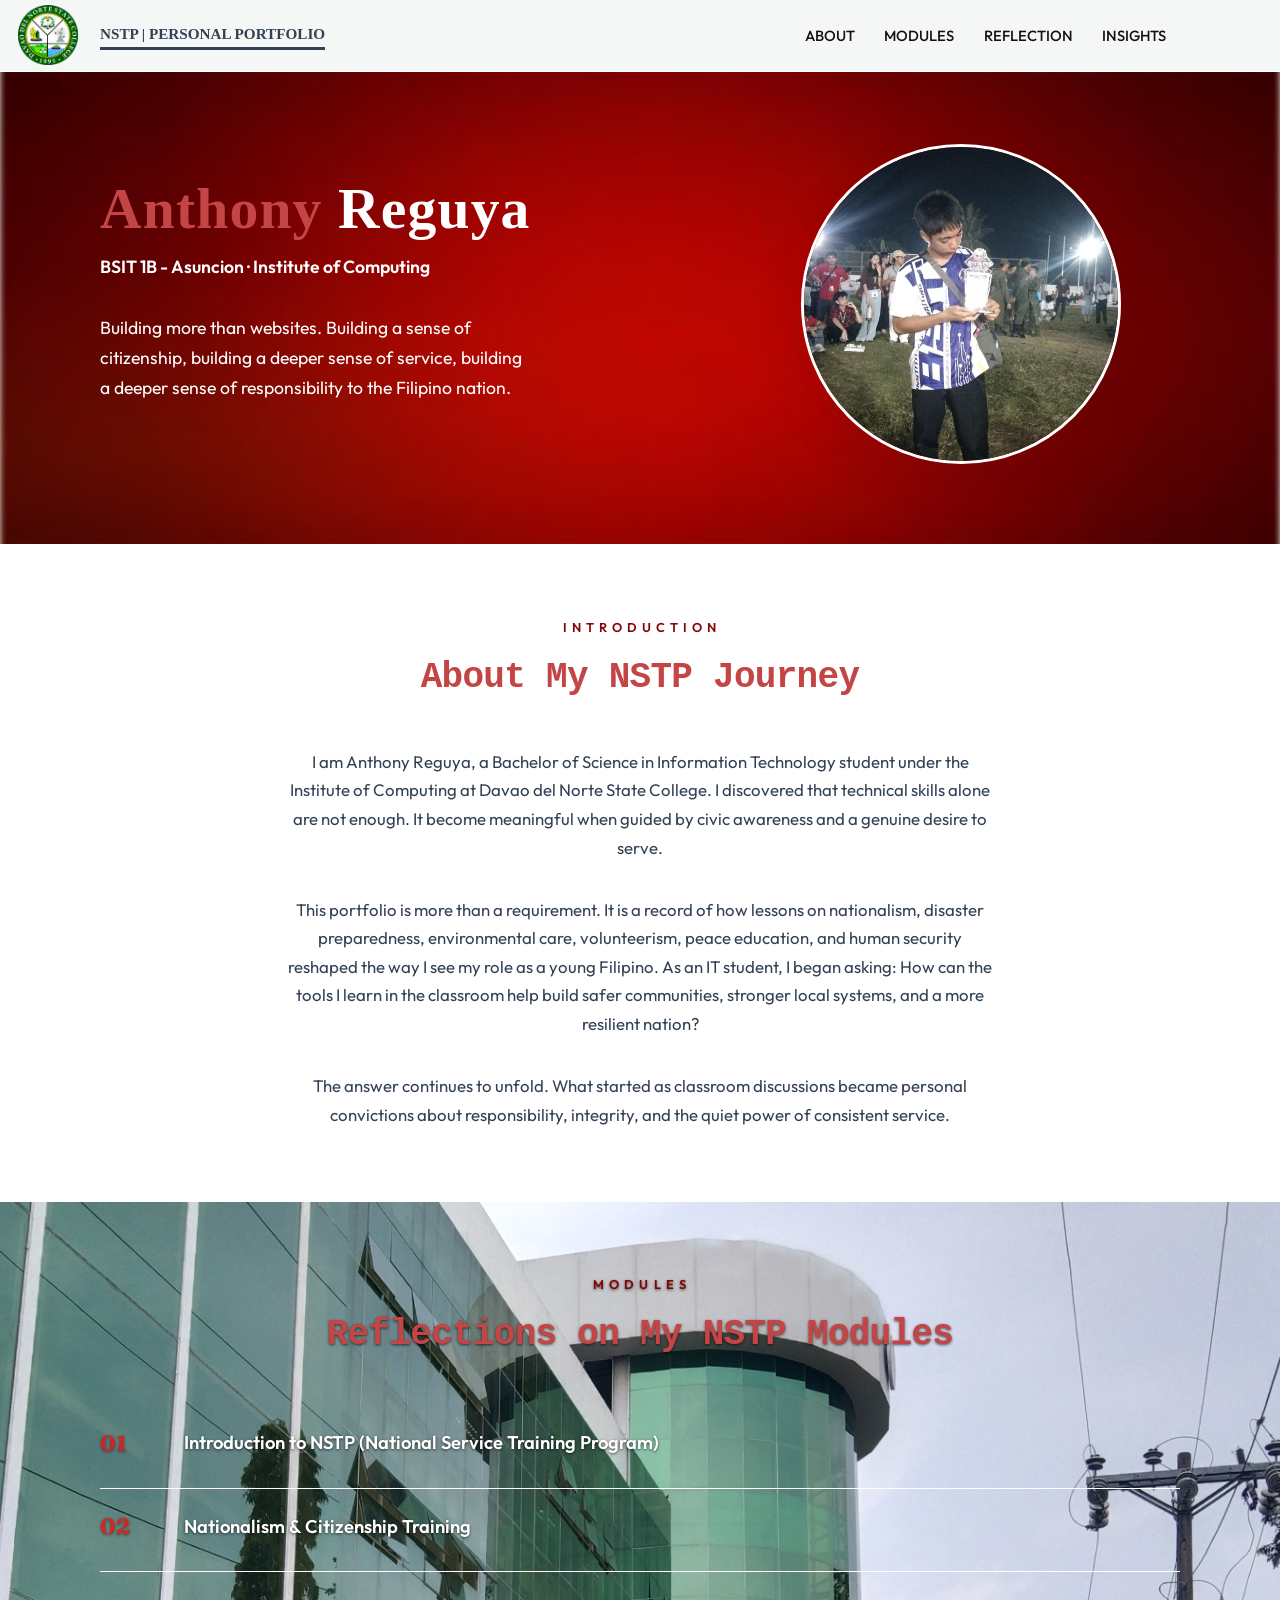
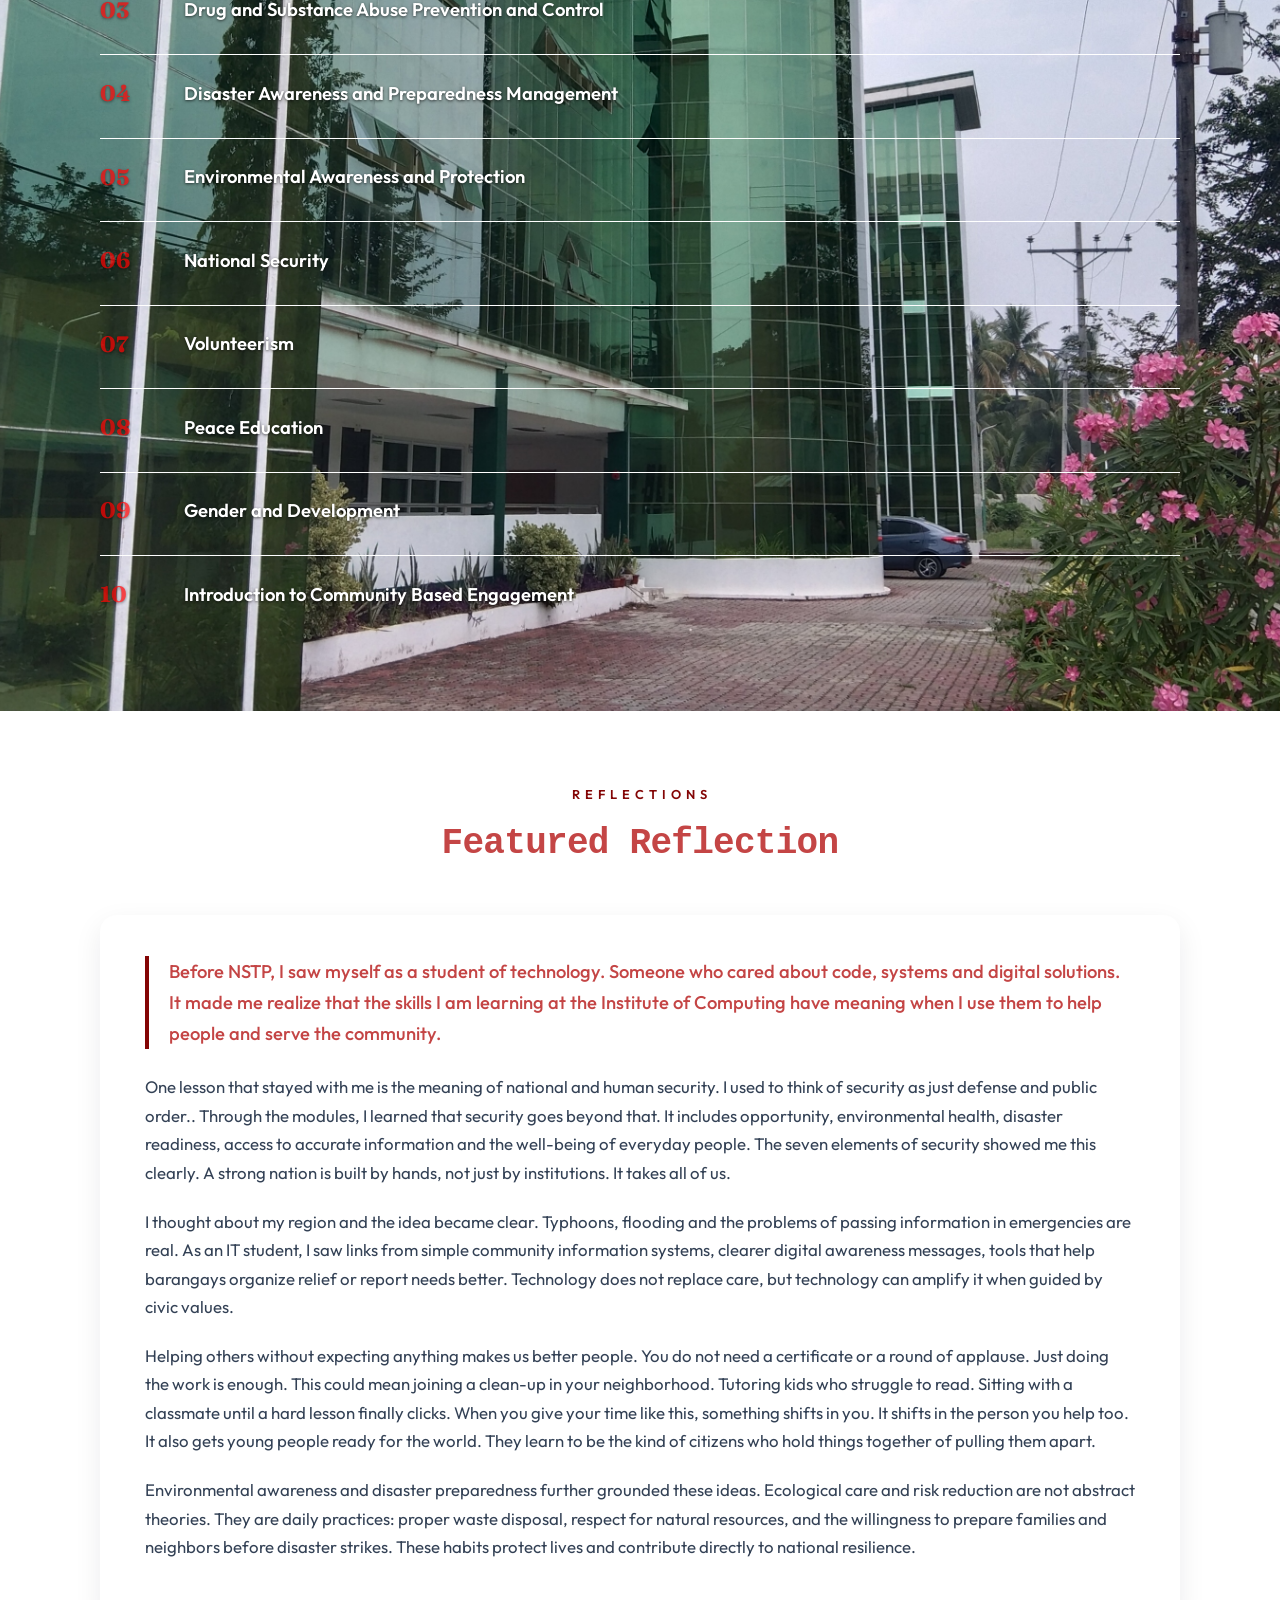
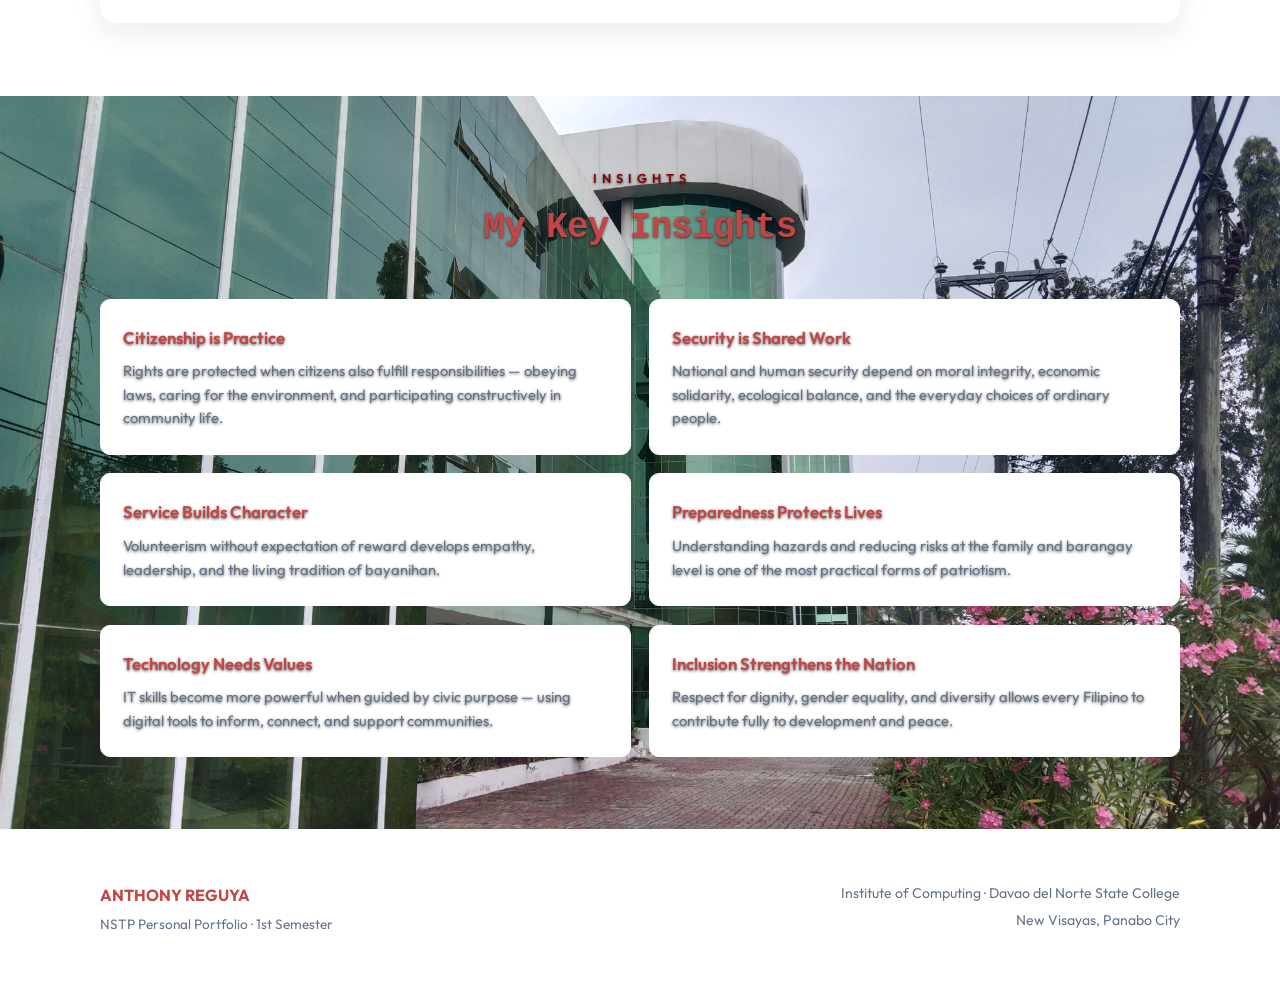
==== index.html @ 861ab582 "Add files via upload" ====
<!DOCTYPE html>
<html lang="en">
<head>
  <meta charset="UTF-8">
  <meta name="viewport" content="width=device-width, initial-scale=1.0">
  <meta name="description" content="NSTP Personal Portfolio of Anthony Reguya">
  <meta name="theme-color" content="#0f766e">
  <meta name="author" content="Anthony Reguya">

  <meta property="og:title" content="Anthony Reguya — NSTP Portfolio">
  <meta property="og:type" content="website">

  <title>My NSTP Personal Portfolio | NSTP 1</title>
  <link rel="stylesheet" href="css/styles.css">
  <link rel="preconnect" href="https://fonts.googleapis.com">
  <link rel="preconnect" href="https://fonts.gstatic.com" crossorigin>
  <link href="https://fonts.googleapis.com/css2?family=Outfit:wght@400;500;600;700&family=Fraunces:opsz,wght@9..144,500;9..144,600;9..144,700&display=swap" rel="stylesheet">
</head>
<body>
  <header class="site-header">
    <div class="header-inner">
      <a href="#home" class="logo">
        <span class="logo-text">NSTP | PERSONAL PORTFOLIO</span>
      </a>
      <nav class="nav" aria-label="Primary">
        <button class="nav-toggle" aria-expanded="false" aria-controls="nav-menu" aria-label="Toggle menu">
          <span></span><span></span><span></span>
        </button>
        <ul id="nav-menu" class="nav-list">
          <li><a href="#about">ABOUT</a></li>
          <li><a href="#modules">MODULES</a></li>
          <li><a href="#reflection">REFLECTION</a></li>
          <li><a href="#insights">INSIGHTS</a></li>
        </ul>
      </nav>
    </div>
  </header>

  <main id="main">
    <section id="home" class="hero">
      <div class="hero-bg" aria-hidden="true"></div>
      <div class="container hero-grid">
        <div class="hero-content">
          <h1>Anthony <span>Reguya</span></h1>
          <p class="hero-role">BSIT 1B - Asuncion · Institute of Computing</p>
          <br>
          <p class="hero-lead">
            Building more than websites. Building a sense of citizenship, building a deeper sense of service, building a deeper sense of responsibility to the Filipino nation.
          </p>
        </div>
        <div class="hero-photo">
          <div class="photo-frame">
            <img src="images/profile.jpg" alt="Profile pic" width="360" height="480">
          </div>
        </div>
      </div>
    </section>

    
    <section id="about" class="section about">
      <div class="container">
        <div class="section-header">
          <span class="section-label">I N T R O D U C T I O N</span>
          <h2>About My NSTP Journey</h2>
        </div>
        <div class="about-grid">
          <div class="about-text">
            <p>
              I am Anthony Reguya, a Bachelor of Science in Information Technology student under the Institute of Computing at Davao del Norte State College. I discovered that technical skills alone are not enough. It become meaningful when guided by civic awareness and a genuine desire to serve.
            </p>
            <p>
              This portfolio is more than a requirement. It is a record of how lessons on nationalism, disaster preparedness, environmental care, volunteerism, peace education, and human security reshaped the way I see my role as a young Filipino. As an IT student, I began asking: How can the tools I learn in the classroom help build safer communities, stronger local systems, and a more resilient nation?
            </p>
            <p>
              The answer continues to unfold. What started as classroom discussions became personal convictions about responsibility, integrity, and the quiet power of consistent service.
            </p>
          </div>
        </div>
      </div>
    </section>

    <section id="modules" class="section modules">
      <div class="container">
        <div class="section-header">
          <span class="section-label">M O D U L E S</span>
          <h2>Reflections on My NSTP Modules</h2>
        </div>

        <div class="module-timeline">
          <a class="mod-link" href="reflection-modules/module-1.html" aria-label="Module 1: Introduction to NSTP">
            <article class="mod-item">
              <div class="mod-num">01</div>
              <div class="mod-body">
                <h3>Introduction to NSTP (National Service Training Program)</h3>
              </div>
            </article>
          </a>

          <a class="mod-link" href="reflection-modules/module-2.html" aria-label="Module 2: Nationalism and Citizenship">
            <article class="mod-item">
              <div class="mod-num">02</div>
              <div class="mod-body">
                <h3>Nationalism & Citizenship Training</h3>
              </div>
            </article>
          </a>

          <a class="mod-link" href="reflection-modules/module-3.html" aria-label="Module 3: Drug Education">
            <article class="mod-item">
              <div class="mod-num">03</div>
              <div class="mod-body">
                <h3>Drug and Substance Abuse Prevention and Control</h3>
              </div>
            </article>
          </a>

          <a class="mod-link" href="reflection-modules/module-4.html" aria-label="Module 4: Disaster Risk Reduction">
            <article class="mod-item">
              <div class="mod-num">04</div>
              <div class="mod-body">
                <h3>Disaster Awareness and Preparedness Management</h3>
            </article>
          </a>

          <a class="mod-link" href="reflection-modules/module-5.html" aria-label="Module 5: Environmental Protection">
            <article class="mod-item">
              <div class="mod-num">05</div>
              <div class="mod-body">
                <h3>Environmental Awareness and Protection</h3>
              </div>
            </article>
          </a>

          <a class="mod-link" href="reflection-modules/module-6.html" aria-label="Module 6: National and Human Security">
            <article class="mod-item">
              <div class="mod-num">06</div>
              <div class="mod-body">
                <h3>National Security</h3>
            </article>
          </a>

          <a class="mod-link" href="reflection-modules/module-7.html" aria-label="Module 7: Volunteerism">
            <article class="mod-item">
              <div class="mod-num">07</div>
              <div class="mod-body">
                <h3>Volunteerism</h3>
              </div>
            </article>
          </a>

          <a class="mod-link" href="reflection-modules/module-8.html" aria-label="Module 8: Peace Education">
            <article class="mod-item">
              <div class="mod-num">08</div>
              <div class="mod-body">
                <h3>Peace Education</h3>
              </div>
            </article>
          </a>

          <a class="mod-link" href="reflection-modules/module-9.html" aria-label="Module 9: Gender and Development">
            <article class="mod-item">
              <div class="mod-num">09</div>
              <div class="mod-body">
                <h3>Gender and Development</h3>
              </div>
            </article>
          </a>

          <a class="mod-link" href="reflection-modules/module-10.html" aria-label="Module 10: Community Engagement">
            <article class="mod-item">
              <div class="mod-num">10</div>
              <div class="mod-body">
                <h3>Introduction to Community Based Engagement</h3>
              </div>
            </article>
          </a>
        </div>
      </div>
    </section>

    <section id="reflection" class="section reflection">
      <div class="container">
        <div class="section-header">
          <span class="section-label">R E F L E C T I O N S</span>
          <h2>Featured Reflection</h2>
        </div>

        <article class="reflection-card">
          <div class="reflection-inner">
            <p class="lead">
              Before NSTP, I saw myself as a student of technology. Someone who cared about code, systems and digital solutions. It made me realize that the skills I am learning at the Institute of Computing have meaning when I use them to help people and serve the community.
            </p>

            <p>
              One lesson that stayed with me is the meaning of national and human security. I used to think of security as just defense and public order.. Through the modules, I learned that security goes beyond that. It includes opportunity, environmental health, disaster readiness, access to accurate information and the well-being of everyday people. The seven elements of security showed me this clearly. A strong nation is built by hands, not just by institutions. It takes all of us.
            </p>

            <p>
              I thought about my region and the idea became clear. Typhoons, flooding and the problems of passing information in emergencies are real. As an IT student, I saw links from simple community information systems, clearer digital awareness messages, tools that help barangays organize relief or report needs better. Technology does not replace care, but technology can amplify it when guided by civic values.
            </p>

            <p>
              Helping others without expecting anything makes us better people. You do not need a certificate or a round of applause. Just doing the work is enough. This could mean joining a clean-up in your neighborhood. Tutoring kids who struggle to read. Sitting with a classmate until a hard lesson finally clicks. When you give your time like this, something shifts in you. It shifts in the person you help too. It also gets young people ready for the world. They learn to be the kind of citizens who hold things together of pulling them apart.
            </p>

            <p>
              Environmental awareness and disaster preparedness further grounded these ideas. Ecological care and risk reduction are not abstract theories. They are daily practices: proper waste disposal, respect for natural resources, and the willingness to prepare families and neighbors before disaster strikes. These habits protect lives and contribute directly to national resilience.
            </p>
          </div>
        </article>
      </div>
    </section>

    <section id="insights" class="section insights">
      <div class="container">
        <div class="section-header">
          <span class="section-label">I N S I G H T S</span>
          <h2>My Key Insights</h2>
        </div>
        <div class="insights-grid">
          <div class="insight-card">
            <h3>Citizenship is Practice</h3>
            <p>Rights are protected when citizens also fulfill responsibilities — obeying laws, caring for the environment, and participating constructively in community life.</p>
          </div>
          <div class="insight-card">
            <h3>Security is Shared Work</h3>
            <p>National and human security depend on moral integrity, economic solidarity, ecological balance, and the everyday choices of ordinary people.</p>
          </div>
          <div class="insight-card">
            <h3>Service Builds Character</h3>
            <p>Volunteerism without expectation of reward develops empathy, leadership, and the living tradition of bayanihan.</p>
          </div>
          <div class="insight-card">
            <h3>Preparedness Protects Lives</h3>
            <p>Understanding hazards and reducing risks at the family and barangay level is one of the most practical forms of patriotism.</p>
          </div>
          <div class="insight-card">
            <h3>Technology Needs Values</h3>
            <p>IT skills become more powerful when guided by civic purpose — using digital tools to inform, connect, and support communities.</p>
          </div>
          <div class="insight-card">
            <h3>Inclusion Strengthens the Nation</h3>
            <p>Respect for dignity, gender equality, and diversity allows every Filipino to contribute fully to development and peace.</p>
          </div>
        </div>
      </div>
    </section>

  </main>

  <footer class="site-footer">
    <div class="container footer-inner">
      <div class="footer-brand">
        <div>
          <strong>ANTHONY REGUYA</strong>
          <span>NSTP Personal Portfolio · 1st Semester</span>
        </div>
      </div>
      <div class="footer-meta">
        <p>Institute of Computing · Davao del Norte State College</p>
        <p>New Visayas, Panabo City</p>
      </div>
    </div>
  </footer>

  <script>
    (function () {
      const root = document.documentElement;
      const stored = localStorage.getItem("anthony-nstp-theme");
      const prefersDark = window.matchMedia("(prefers-color-scheme: dark)").matches;

      function setTheme(theme) {
        if (theme === "dark") {
          root.setAttribute("data-theme", "dark");
        } else {
          root.removeAttribute("data-theme");
        }
        localStorage.setItem("anthony-nstp-theme", theme);
      }

      if (stored === "dark" || (!stored && prefersDark)) {
        setTheme("dark");
      } else {
        setTheme("light");
      }

      const toggle = document.querySelector(".nav-toggle");
      const menu = document.getElementById("nav-menu");

      if (toggle && menu) {
        toggle.addEventListener("click", function () {
          const open = toggle.getAttribute("aria-expanded") === "true";
          toggle.setAttribute("aria-expanded", String(!open));
          menu.classList.toggle("is-open", !open);
        });

        menu.querySelectorAll("a").forEach(function (link) {
          link.addEventListener("click", function () {
            toggle.setAttribute("aria-expanded", "false");
            menu.classList.remove("is-open");
          });
        });

        document.addEventListener("keydown", function (e) {
          if (e.key === "Escape" && menu.classList.contains("is-open")) {
            toggle.setAttribute("aria-expanded", "false");
            menu.classList.remove("is-open");
            toggle.focus();
          }
        });
      }

      const fadeEls = document.querySelectorAll(".section, .mod-item, .insight-card, .reflection-card");
      if ("IntersectionObserver" in window) {
        const observer = new IntersectionObserver(
          function (entries) {
            entries.forEach(function (entry) {
              if (entry.isIntersecting) {
                entry.target.classList.add("is-visible");
                observer.unobserve(entry.target);
              }
            });
          },
          { threshold: 0.1, rootMargin: "0px 0px -30px 0px" }
        );
        fadeEls.forEach(function (el) {
          el.classList.add("will-fade");
          observer.observe(el);
        });
      } else {
        fadeEls.forEach(function (el) {
          el.classList.add("is-visible");
        });
      }
    })();
  </script>

  <script>
  const match = window.location.pathname.match(/module-(\d+)\.html$/i);
  const reflectionCard = document.querySelector(".reflection-card");

  if (match && reflectionCard) {
    const currentModule = Number(match[1]);
    const nav = document.createElement("nav");
    nav.className = "floating-page-nav";
    nav.setAttribute("aria-label", "Module navigation");

    if (currentModule > 1) {
      const previous = document.createElement("a");
      previous.href = `module-${currentModule - 1}.html`;
      previous.textContent = "← Previous";
      nav.append(previous);
    }

    const home = document.createElement("a");
    home.href = "../index.html";
    home.textContent = "Home";
    nav.append(home);

    if (currentModule < 10) {
      const next = document.createElement("a");
      next.href = `module-${currentModule + 1}.html`;
      next.textContent = "Next →";
      nav.append(next);
    }

    reflectionCard.append(nav);
  }
</script>
</body>
</html>
---- css/styles.css ----
:root {
  --bg: #f4f7f6;
  --bg-alt: #ffffff;
  --bg-card: #ffffff;
  --text: #c44545;
  --text-muted: #64748b;
  --text-soft: #334155;
  --primary: #830505;
  --primary-hover: #8d2b2b;
  --accent: #f59e0b;
  --border: #ffffff;
  --shadow: 0 1px 3px rgba(15, 23, 42, 0.05), 0 6px 16px rgba(15, 23, 42, 0.04);
  --shadow-md: 0 10px 28px rgba(15, 23, 42, 0.08);
  --shadow-lg: 0 16px 48px rgba(15, 23, 42, 0.1);
  --radius: 16px;
  --radius-sm: 10px;
  --header-h: 72px;
  --max-w: 1080px;
  --font-sans: "Outfit", system-ui, -apple-system, sans-serif;
  --font-display: "Fraunces", Georgia, "Times New Roman", serif;
  --transition: 0.25s ease;
}

*,
*::before,
*::after {
  box-sizing: border-box;
  margin: 0;
  padding: 0;
}

html {
  scroll-behavior: smooth;
  scroll-padding-top: calc(var(--header-h) + 16px);
}

body {
  font-family: var(--font-sans);
  font-size: 1.05rem;
  line-height: 1.7;
  color: var(--text);
  background: var(--bg);
  -webkit-font-smoothing: antialiased;
  transition: background-color var(--transition), color var(--transition);
  animation: page-intro 0.8s ease-out both;
}

@keyframes page-intro {
  from {
    opacity: 0;
  }
  to {
    opacity: 1;
  }
}

img {
  max-width: 100%;
  display: block;
}

a {
  color: inherit;
  text-decoration: none;
}

ul {
  list-style: none;
}

.container {
  width: min(100% - 2.5rem, var(--max-w));
  margin-inline: auto;
}

/* Header */
.site-header {
  position: sticky;
  top: 0;
  z-index: 100;
  height: var(--header-h);
  background: color-mix(in srgb, var(--bg) 88%, transparent);
  backdrop-filter: blur(12px);
  border-bottom: 1px solid var(--border);
  background-image:url(../images/logo-dnsc2.png);
  background-repeat: no-repeat;
  background-size: 60px;
  background-position-x: 17.5px;
  background-position-y: 4.8px;
}

.header-inner {
  height: 100%;
  width: min(100% - 2.5rem, var(--max-w));
  margin-inline: auto;
  display: flex;
  align-items: center;
  gap: 1.5rem;
  
}

.logo {
  display: flex;
  align-items: center;
  gap: 0.65rem;
  font-weight: 600;
  margin-right: auto;
}

.logo-text {
  font-size: 0.95rem;
  color: var(--text-soft);
  font-family:'Lucida Sans';
  border-bottom-style: solid;
  text-align: end;
}

.nav-list {
  display: flex;
  gap: 0.15rem;
}

.nav-list a {
  display: block;
  padding: 0.45rem 0.85rem;
  font-size: 0.92rem;
  font-weight: 500;
  color: rgb(19, 17, 11);
  border-radius: 8px;
  transition: color 0.2s, background 0.2s;
}

.nav-list a:hover {
  color: rgb(197, 23, 23);
  background: color-mix(in srgb, var(--primary) 8%, transparent);
}



/* Mobile nav */



.nav-toggle {
  display: none;
  flex-direction: column;
  justify-content: center;
  gap: 5px;
  width: 40px;
  height: 40px;
  border: 1px solid var(--border);
  background: var(--bg-card);
  border-radius: 5px;
  cursor: pointer;
  padding: 0 10px;
}


.nav-toggle span {
  display: block;
  height: 2px;
  background: var(--text);
  border-radius: 1px;
  transition: transform 0.25s, opacity 0.25s;
}

.nav-toggle[aria-expanded="true"] span:nth-child(1) {
  transform: translateY(7px) rotate(45deg);
}
.nav-toggle[aria-expanded="true"] span:nth-child(2) {
  opacity: 0;
}
.nav-toggle[aria-expanded="true"] span:nth-child(3) {
  transform: translateY(-7px) rotate(-45deg);
}

/* Hero */
.hero {
  position: relative;
  isolation: isolate;
  padding: 4.5rem 0 5rem;
  overflow: hidden;
}

.hero::before {
  content: "";
  position: absolute;
  inset: -6px;
  z-index: -1;
  background-image: url('../images/bg2.jpg');
  background-size: contain;
  background-attachment: fixed;
  filter: blur(3px);
  pointer-events: none;
}

.hero-bg {
  position: absolute;
  inset: 0;
  background:
    radial-gradient(ellipse 80% 60% at 70% 20%, color-mix(in srgb, var(--primary) 12%, transparent), transparent),
    radial-gradient(ellipse 50% 40% at 10% 80%, color-mix(in srgb, var(--accent) 8%, transparent), transparent);
  pointer-events: none;
}

.module-1-hero .hero-bg {
  background-image: url("../images/module 1 bg.jpeg");
  background-position: center;
  background-size: cover;
  background-repeat: no-repeat;
}

.hero-grid {
  position: relative;
  display: grid;
  grid-template-columns: 1.15fr 0.85fr;
  gap: 3rem;
  align-items: center;
}

.hero h1 {
  font-family: Cambria, Cochin, Georgia, Times, 'Times New Roman', serif;
  font-size: clamp(2.6rem, 5vw, 3.6rem);
  font-weight: 700;
  line-height: 1.15;
  letter-spacing: 0.02em;
  margin-bottom: 0.6rem;
}

.hero h1 span {
  color: white;
}

.hero-role {
  font-size: 1.1rem;
  font-weight: 600;
  color: white;
  margin-bottom: 0.2rem;
}

.hero-school {
  font-size: 0.95rem;
  color: var(--text-muted);
  margin-bottom: 1.4rem;
}

.hero-lead {
  font-size: 1.1rem;
  color:white;
  max-width: 36ch;
  margin-bottom: 1.8rem;
}

.hero-cta {
  display: flex;
  flex-wrap: wrap;
  gap: 0.75rem;
}

.btn {
  display: inline-flex;
  align-items: center;
  justify-content: center;
  padding: 0.75rem 1.4rem;
  font-size: 0.95rem;
  font-weight: 600;
  border-radius: 12px;
  transition: background 0.2s, color 0.2s, border-color 0.2s, transform 0.15s;
}

.btn:active {
  transform: scale(0.98);
}

.btn-primary {
  background: var(--primary);
  color: #ff2c2c;
  border: 2px solid var(--primary);
}

[data-theme="dark"] .btn-primary {
  color: #ffffff;
}

.btn-primary:hover {
  background:#0a0909;
  border-color: var(--primary-hover);
}

.btn-outline {
  background: white;
  color: rgb(0, 0, 0);
  border: 2px solid var(--border);
}

.btn-outline:hover {
  border-color: rgb(214, 57, 57);
  color: rgb(51, 49, 49);
}

/* Photo */
.hero-photo {
  display: flex;
  justify-content: center;
}

.photo-frame {
  position: relative;
  width: min(100%, 320px);
  aspect-ratio: 1;
  border-radius: 50%;
  overflow: hidden;
  box-shadow: var(--shadow-lg);
  border: 3px solid var(--bg-card);
}

.photo-frame img {
  width: 100%;
  height: 100%;
  object-fit: cover;
  object-position: center;
}

/* Sections */
.section {
  padding: 4.5rem 0;
  background-image: url('../images/bg2-dark.jpg');
  background-attachment: local;
  background-size:cover;
  background-repeat:no-repeat;
  background-position: center;
}

.section-header {
  margin-bottom: 2.5rem;
}

.section-label {
  text-align: center;
  display: block;
  font-size: 0.8rem;
  font-weight: 600;
  letter-spacing: 0.08em;
  text-transform: uppercase;
  color: var(--primary);
  margin-bottom: 0.5rem;
}

.section-header h2 {
  text-align: center;
  font-family: Courier New;
  font-size: clamp(1.75rem, 3.5vw, 2.25rem);
  font-weight: 700;
  letter-spacing: -0.02em;
  margin-bottom: 0.5rem;
}

.section-desc {
  color: var(--text-muted);
  max-width: 48ch;
  font-size: 1.05rem;
}

/* About */
.about {
  background: var(--bg-alt);
  border-block: 1px solid var(--border);
}

.about-grid {
  display: grid;
  grid-template-columns: 1fr;
  gap: 2.5rem;
  align-items: start;
}

.about-text {
  max-width: 65ch;
  margin-inline: auto;
}

.about-text p {
  text-align: center;
  margin-bottom: 2.1rem;
  color: var(--text-soft);
}

.about-text p:last-child {
  margin-bottom: 0;
  text-align: center;
}

/* Modules - Timeline style */
#modules,
#insights {
  text-shadow: 0 1px 3px rgba(0, 0, 0, 0.65);
}

.module-timeline {
  display: flex;
  flex-direction: column;
  gap: 0;
  position: relative;
  padding-left: 0;
}

.mod-link {
  display: block;
  border-radius: var(--radius-sm);
}

.mod-link:focus-visible {
  outline: 3px solid var(--primary);
  outline-offset: 3px;
}

.mod-item {
  position: relative;
  isolation: isolate;
  display: grid;
  grid-template-columns: 64px 1fr;
  gap: 1.25rem;
  padding: 1.4rem 0;
  border-bottom: 1px solid var(--border);
}

.mod-item::before {
  content: "";
  position: absolute;
  inset: 0;
  z-index: -1;
  border-radius: inherit;
  background: linear-gradient(
    100deg,
    color-mix(in srgb, #5b0000 18%, transparent),
    color-mix(in srgb, var(--primary) 24%, transparent)
  );
  opacity: 0;
  pointer-events: none;
  transition: opacity 0.5s ease;
}

.mod-link:last-child .mod-item {
  border-bottom: none;
}

.mod-link:hover .mod-item::before,
.mod-link:focus-visible .mod-item::before {
  opacity: 1;
}

.mod-num {
  font-family: var(--font-display);
  font-size: 1.4rem;
  font-weight: 700;
  color: red;
  opacity: 0.7;
  line-height: 1.2;
  padding-top: 0.15rem;
}

.mod-body h3 {
  font-size: 1.15rem;
  font-weight: 600;
  margin-bottom: 0.4rem;
  color: white;
}

.mod-body p {
  color: var(--text-soft);
  font-size: 0.98rem;
  max-width: 62ch;
}

/* Reflection */
.reflection {
  background: var(--bg-alt);
  border-block: 1px solid var(--border);
}

.reflection-card {
  background: var(--bg-card);
  border: 1px solid var(--border);
  border-radius: var(--radius);
  box-shadow: var(--shadow-md);
  overflow: hidden;
}

.reflection-inner {
  padding: 2.5rem 2.75rem;
}

.reflection-inner p {
  margin-bottom: 1.25rem;
  color: var(--text-soft);
}

.reflection-inner .lead {
  font-size: 1.15rem;
  font-weight: 500;
  color: var(--text);
  border-left: 4px solid var(--primary);
  padding-left: 1.25rem;
  margin-bottom: 1.5rem;
}

.module-article .lead {
  font-size: 2rem;
}

.reflection-inner .closing {
  font-weight: 500;
  color: var(--text);
  margin-bottom: 0;
  margin-top: 0.5rem;
}

/* Insights */
.insights-grid {
  display: grid;
  grid-template-columns: repeat(2, 1fr);
  gap: 1.15rem;
}

.insight-card {
  background: var(--bg-card);
  border: 1px solid var(--border);
  border-radius: var(--radius-sm);
  padding: 1.5rem 1.35rem;
  transition: border-color 0.2s, box-shadow 0.2s, transform 0.2s;
}

.insight-card:hover {
  border-color: color-mix(in srgb, var(--primary) 35%, var(--border));
  box-shadow: var(--shadow);
  transform: translateY(-2px);
}

.insight-icon {
  font-family: var(--font-display);
  font-size: 1.1rem;
  font-weight: 700;
  color: var(--primary);
  margin-bottom: 0.65rem;
  opacity: 0.85;
}

.insight-card h3 {
  font-size: 1.05rem;
  font-weight: 600;
  margin-bottom: 0.45rem;
}

.insight-card p {
  font-size: 0.92rem;
  color: var(--text-muted);
  line-height: 1.6;
}

/* Footer */
.site-footer {
  padding: 3.2rem 0;
  border-top: 1px solid var(--border);
  background: var(--bg-alt);
}

.footer-inner {
  display: flex;
  flex-wrap: wrap;
  justify-content: space-between;
  gap: 1.5rem;
  align-items: flex-start;
}

.footer-brand {
  display: flex;
  align-items: center;
  gap: 0.75rem;
}

.footer-brand strong {
  display: block;
  font-size: 1rem;
}

.footer-brand span {
  font-size: 0.85rem;
  color: var(--text-muted);
}

.footer-meta {
  text-align: right;
  font-size: 0.88rem;
  color: var(--text-muted);
}

.footer-meta p {
  margin-bottom: 0.2rem;
}

.footer-note {
  margin-top: 0.6rem !important;
  font-size: 0.8rem;
  opacity: 0.85;
}

/* Fade animation */
.will-fade {
  opacity: 0;
  transform: translateY(18px);
  transition: opacity 0.55s ease, transform 0.55s ease;
}

.will-fade.is-visible {
  opacity: 1;
  transform: translateY(0);
}

@media (prefers-reduced-motion: reduce) {
  body {
    animation: none;
  }

  .will-fade,
  .will-fade.is-visible {
    opacity: 1;
    transform: none;
    transition: none;
  }
}

/* Floating Page Navigation */
.floating-page-nav {
  position: relative;
  z-index: 1;
  display: flex;
  justify-content: center;
  flex-wrap: wrap;
  gap: 0.5rem;
  margin: 1.5rem auto 1.25rem;
  animation: page-nav-float 3s ease-in-out infinite;
}

.floating-page-nav a {
  padding: 0.65rem 1rem;
  color: #fff;
  background: var(--primary);
  border: 1px solid transparent;
  border-radius: 999px;
  font-size: 0.9rem;
  font-weight: 600;
  box-shadow: var(--shadow);
  transition: background 0.2s ease, transform 0.2s ease, box-shadow 0.2s ease;
}

.floating-page-nav a:hover,
.floating-page-nav a:focus-visible {
  background: var(--primary-hover);
  transform: translateY(-4px);
  box-shadow: var(--shadow-md);
}

@keyframes page-nav-float {
  0%, 100% { transform: translateY(0); }
  50% { transform: translateY(-5px); }
}

@media (prefers-reduced-motion: reduce) {
  .floating-page-nav {
    animation: none;
  }

  .floating-page-nav a {
    transition: none;
  }
}

/* Responsive */
@media (max-width: 900px) {
  .hero-grid {
    grid-template-columns: 1fr;
    gap: 2.5rem;
  }

  .hero-photo {
    order: -1;
  }

  .photo-frame {
    width: min(100%, 280px);
  }

  .about-grid {
    grid-template-columns: 1fr;
  }

  .insights-grid {
    grid-template-columns: 1fr 1fr;
  }

  .reflection-inner {
    padding: 1.75rem 1.5rem;
  }
}

@media (max-width: 700px) {
  .nav-toggle {
    display: flex;
  }

  .nav .btn-outline {
    padding: 0.5rem;
  }

  .nav .btn-outline svg {
    width: 16px;
    height: 16px;
  }

  .nav-list {
    position: absolute;
    top: var(--header-h);
    left: auto;
    right: 0;
    width: max-content;
    min-width: 12rem;
    background: var(--bg-card);
    border-bottom: 1px solid var(--border);
    flex-direction: column;
    padding: 0.75rem;
    gap: 0.15rem;
    display: none;
    box-shadow: var(--shadow-md);
    text-align: right;
  }

  .nav-list.is-open {
    display: flex;
  }

  .nav-list a {
    padding: 0.75rem 1rem;
  }

  .header-inner {
    position: relative;
  }

  .nav {
    margin-left: auto;
  }

  .logo {
    position: absolute;
    left: 50%;
    justify-content: center;
    max-width: calc(100% - 6rem);
    margin-right: 0;
    transform: translateX(-50%);
  }

  .logo-text {
    text-align: center;
    white-space: nowrap;
  }

  .insights-grid {
    grid-template-columns: 1fr;
  }

  .footer-meta {
    text-align: left;
  }

  .mod-item {
    grid-template-columns: 48px 1fr;
    gap: 0.9rem;
  }

  .mod-num {
    font-size: 1.2rem;
  }
}

@media (max-width: 480px) {
  .container {
    width: min(100% - 1.75rem, var(--max-w));
  }

  .hero {
    padding: 3rem 0 3.5rem;
  }

  .section {
    padding: 3.25rem 0;
  }

}
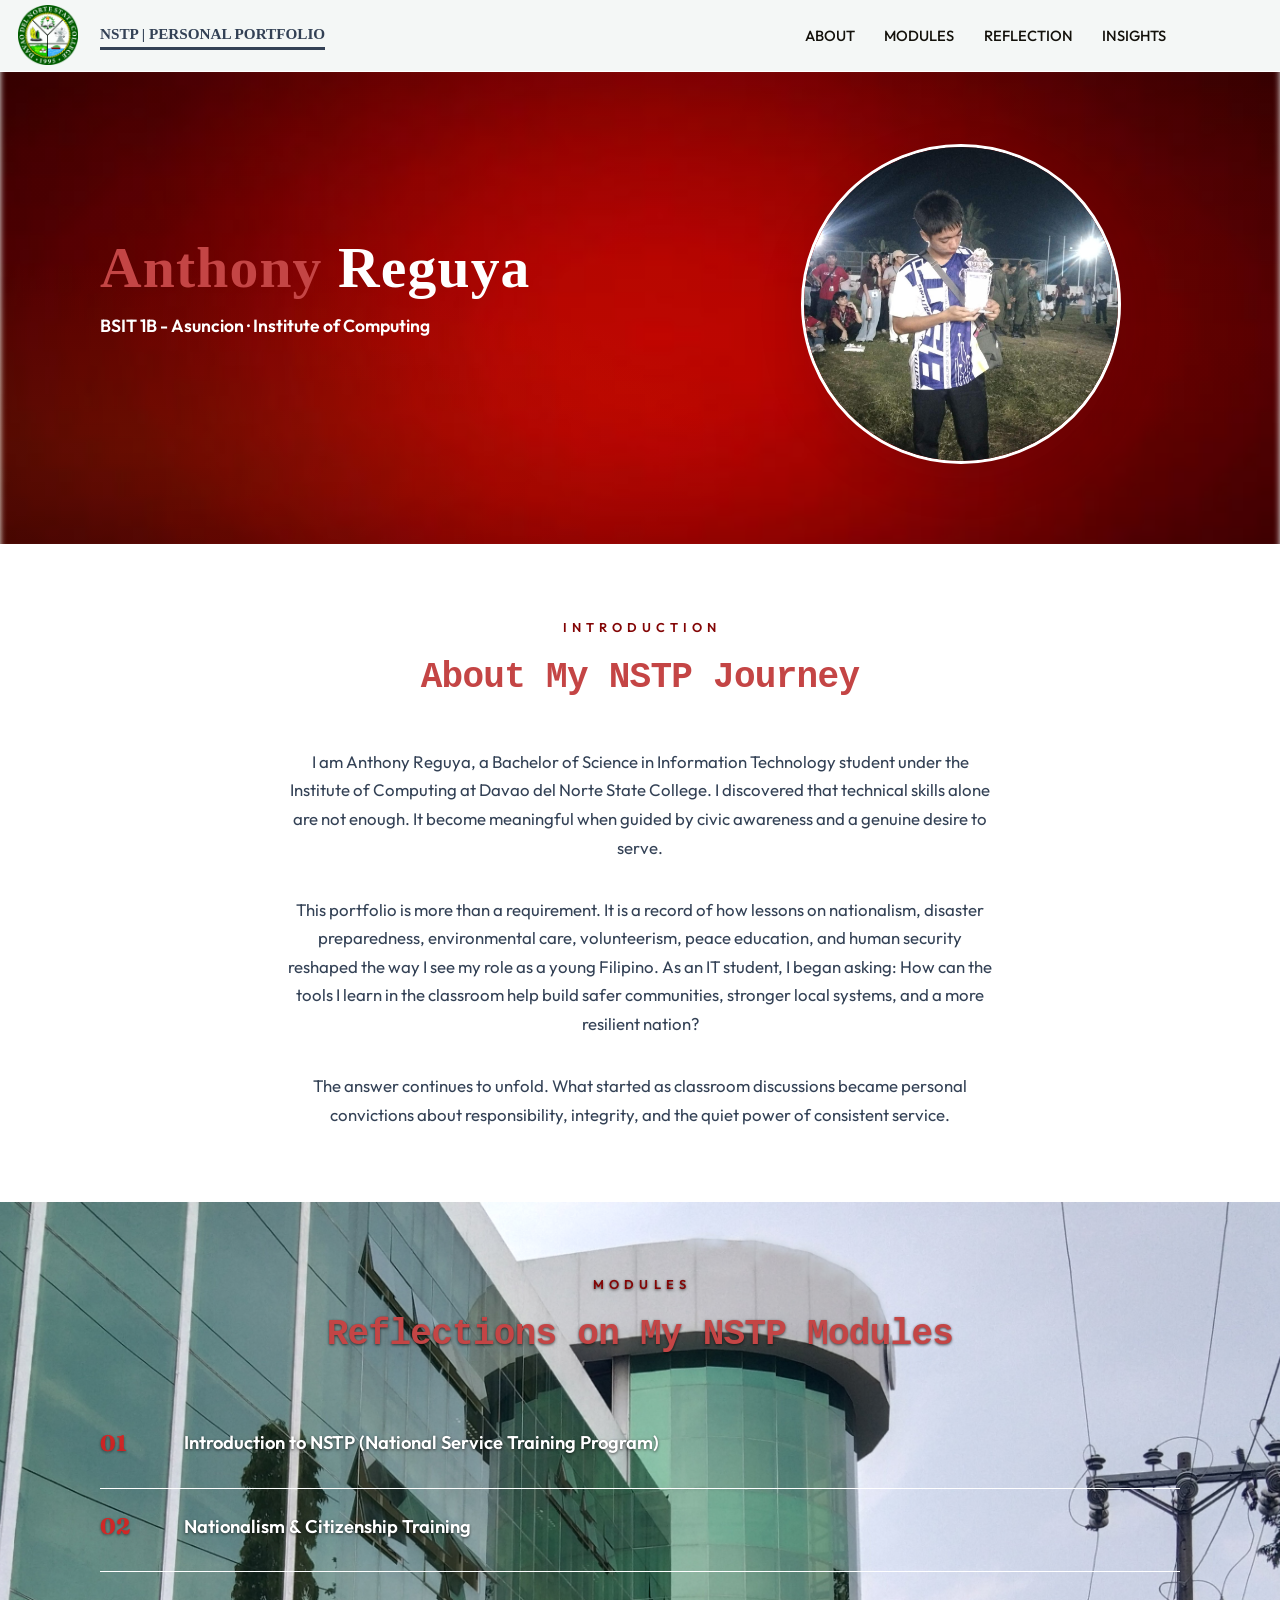
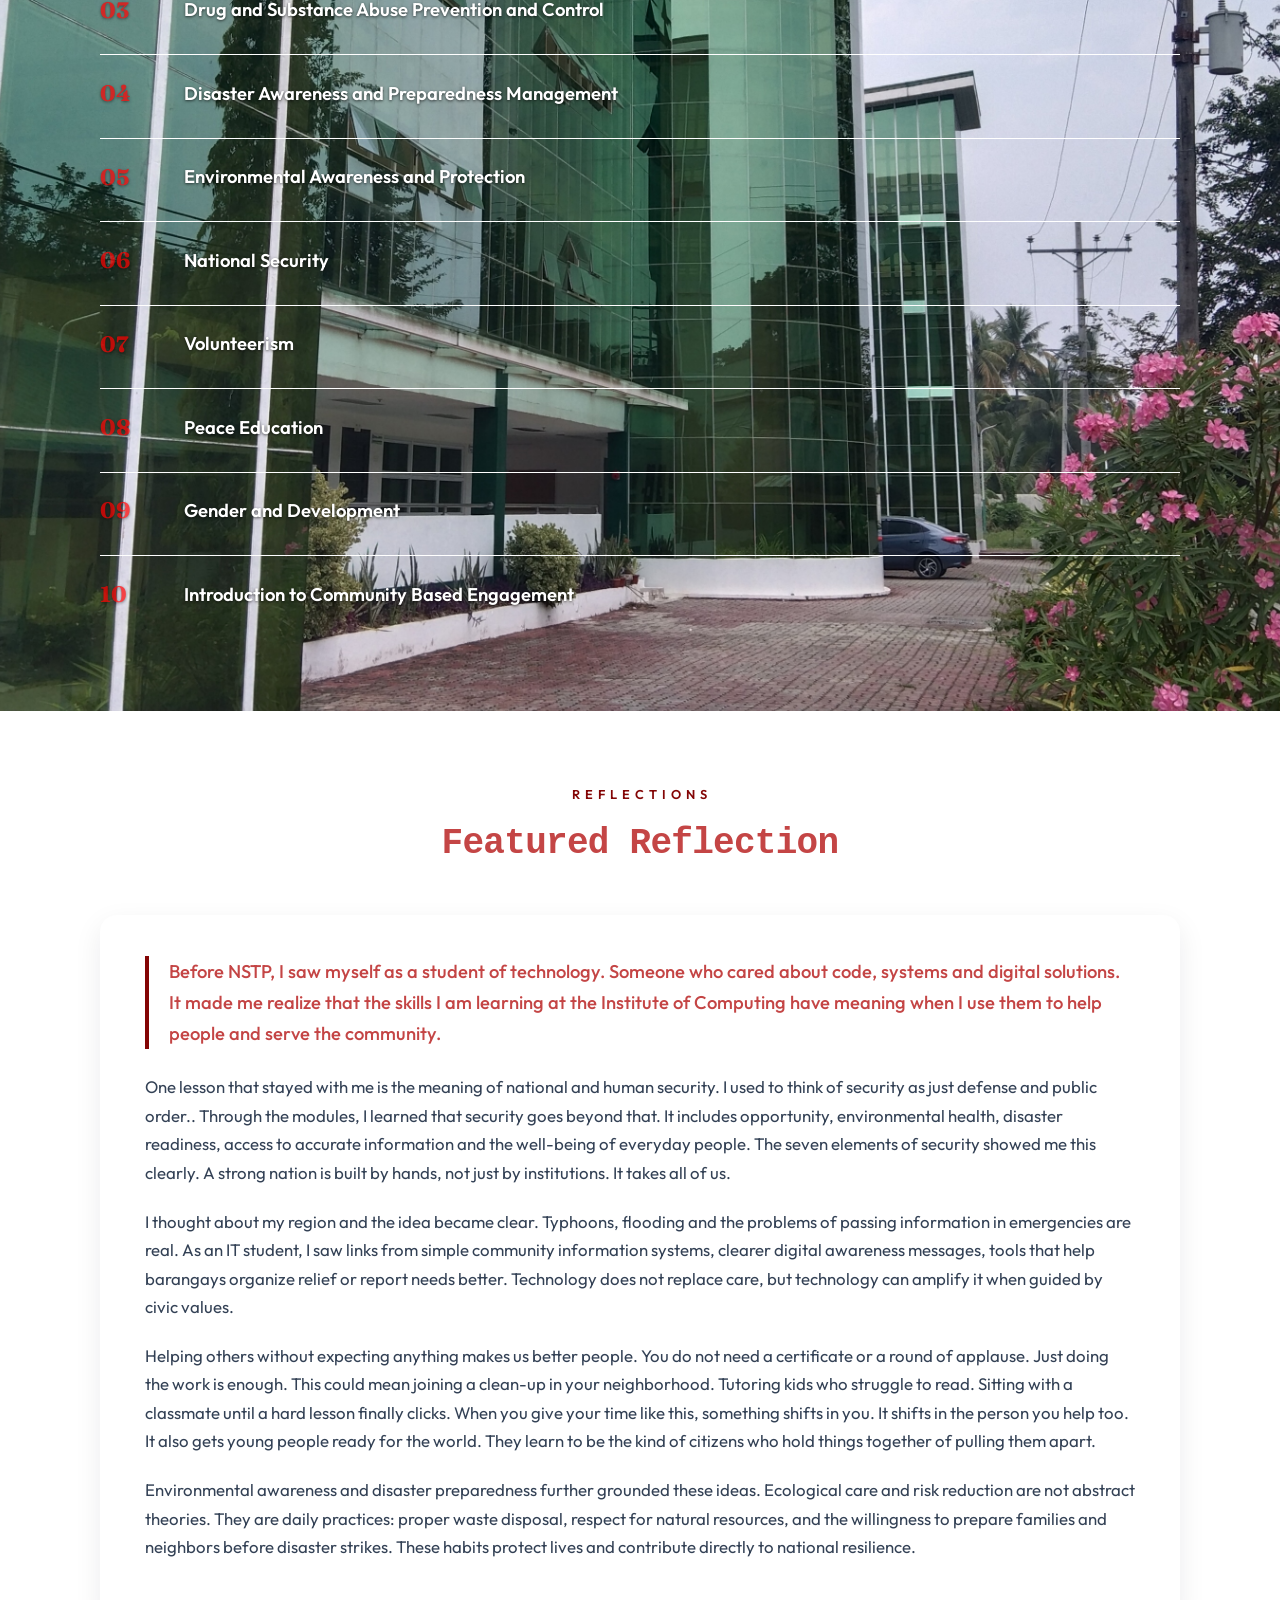
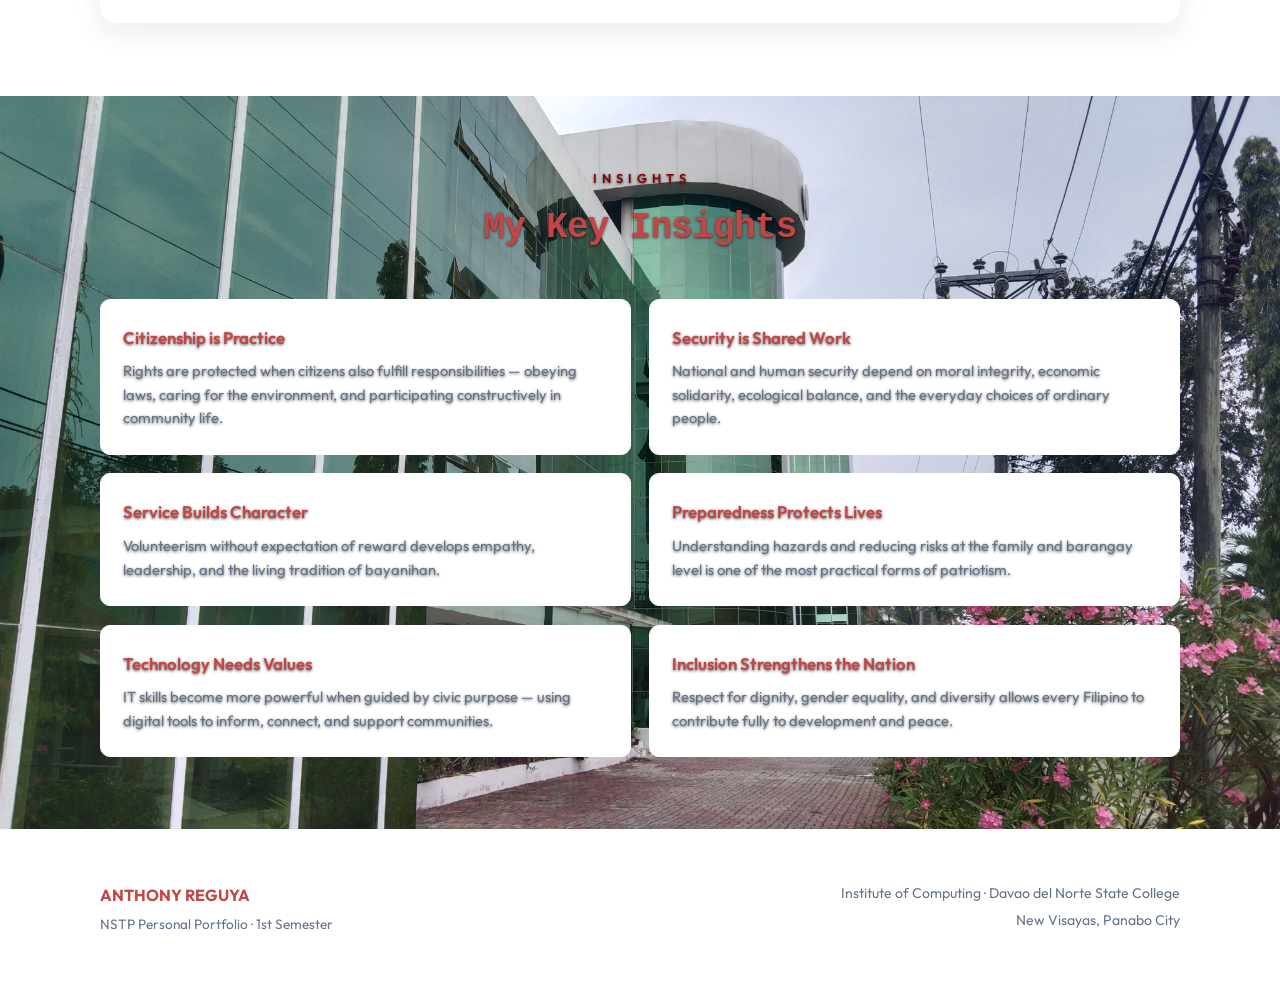
==== commit 1d058e87: "Remove hero lead paragraph from index.html Removed the hero lead paragraph describing citizenship an" ====
--- a/index.html
+++ b/index.html
@@ -44,9 +44,6 @@
           <h1>Anthony <span>Reguya</span></h1>
           <p class="hero-role">BSIT 1B - Asuncion · Institute of Computing</p>
           <br>
-          <p class="hero-lead">
-            Building more than websites. Building a sense of citizenship, building a deeper sense of service, building a deeper sense of responsibility to the Filipino nation.
-          </p>
         </div>
         <div class="hero-photo">
           <div class="photo-frame">
--- a/css/styles.css
+++ b/css/styles.css
@@ -73,7 +73,7 @@
   margin-inline: auto;
 }
 
-/* Header */
+
 .site-header {
   position: sticky;
   top: 0;
@@ -137,10 +137,6 @@
 
 
 
-/* Mobile nav */
-
-
-
 .nav-toggle {
   display: none;
   flex-direction: column;
@@ -174,7 +170,6 @@
   transform: translateY(-7px) rotate(-45deg);
 }
 
-/* Hero */
 .hero {
   position: relative;
   isolation: isolate;
@@ -298,7 +293,6 @@
   color: rgb(51, 49, 49);
 }
 
-/* Photo */
 .hero-photo {
   display: flex;
   justify-content: center;
@@ -321,7 +315,7 @@
   object-position: center;
 }
 
-/* Sections */
+
 .section {
   padding: 4.5rem 0;
   background-image: url('../images/bg2-dark.jpg');
@@ -361,7 +355,7 @@
   font-size: 1.05rem;
 }
 
-/* About */
+
 .about {
   background: var(--bg-alt);
   border-block: 1px solid var(--border);
@@ -390,7 +384,7 @@
   text-align: center;
 }
 
-/* Modules - Timeline style */
+
 #modules,
 #insights {
   text-shadow: 0 1px 3px rgba(0, 0, 0, 0.65);
@@ -472,7 +466,7 @@
   max-width: 62ch;
 }
 
-/* Reflection */
+
 .reflection {
   background: var(--bg-alt);
   border-block: 1px solid var(--border);
@@ -515,7 +509,7 @@
   margin-top: 0.5rem;
 }
 
-/* Insights */
+
 .insights-grid {
   display: grid;
   grid-template-columns: repeat(2, 1fr);
@@ -557,7 +551,7 @@
   line-height: 1.6;
 }
 
-/* Footer */
+
 .site-footer {
   padding: 3.2rem 0;
   border-top: 1px solid var(--border);
@@ -604,7 +598,7 @@
   opacity: 0.85;
 }
 
-/* Fade animation */
+
 .will-fade {
   opacity: 0;
   transform: translateY(18px);
@@ -629,7 +623,7 @@
   }
 }
 
-/* Floating Page Navigation */
+
 .floating-page-nav {
   position: relative;
   z-index: 1;
@@ -675,7 +669,7 @@
   }
 }
 
-/* Responsive */
+
 @media (max-width: 900px) {
   .hero-grid {
     grid-template-columns: 1fr;
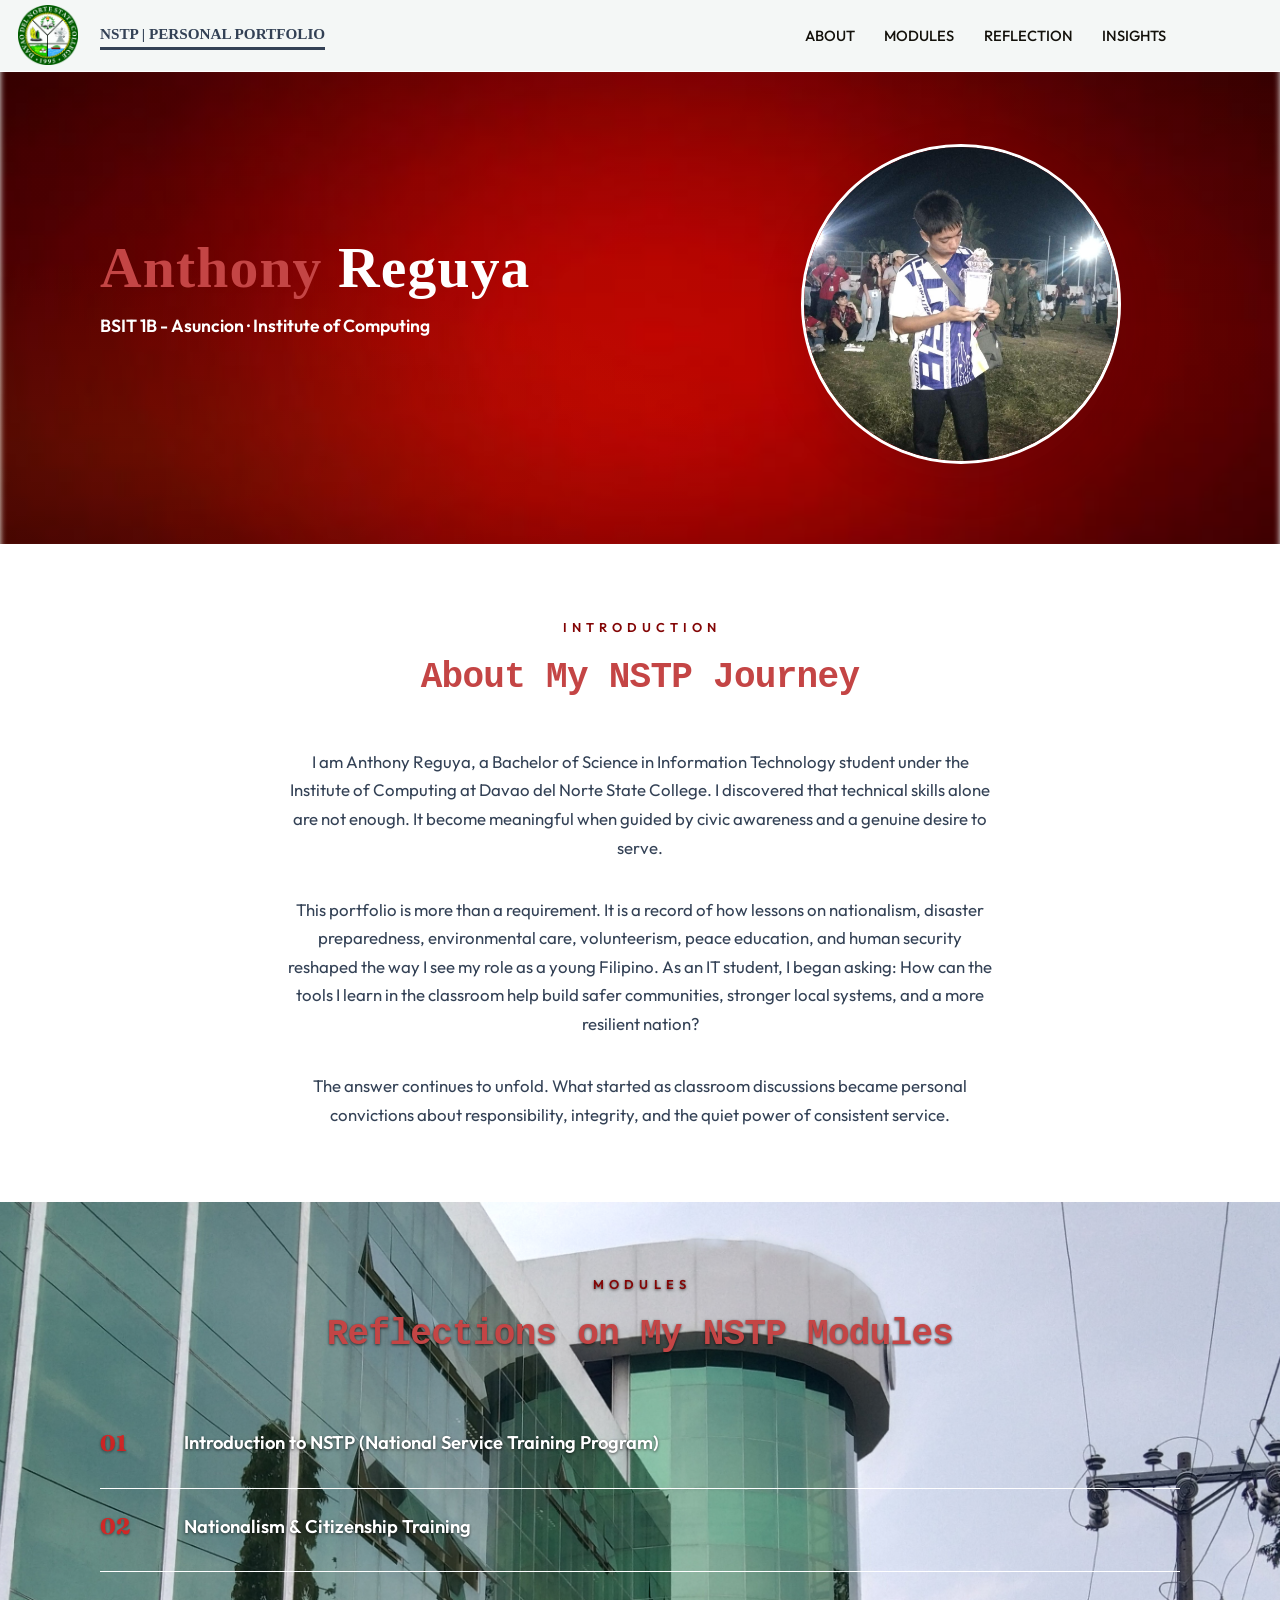
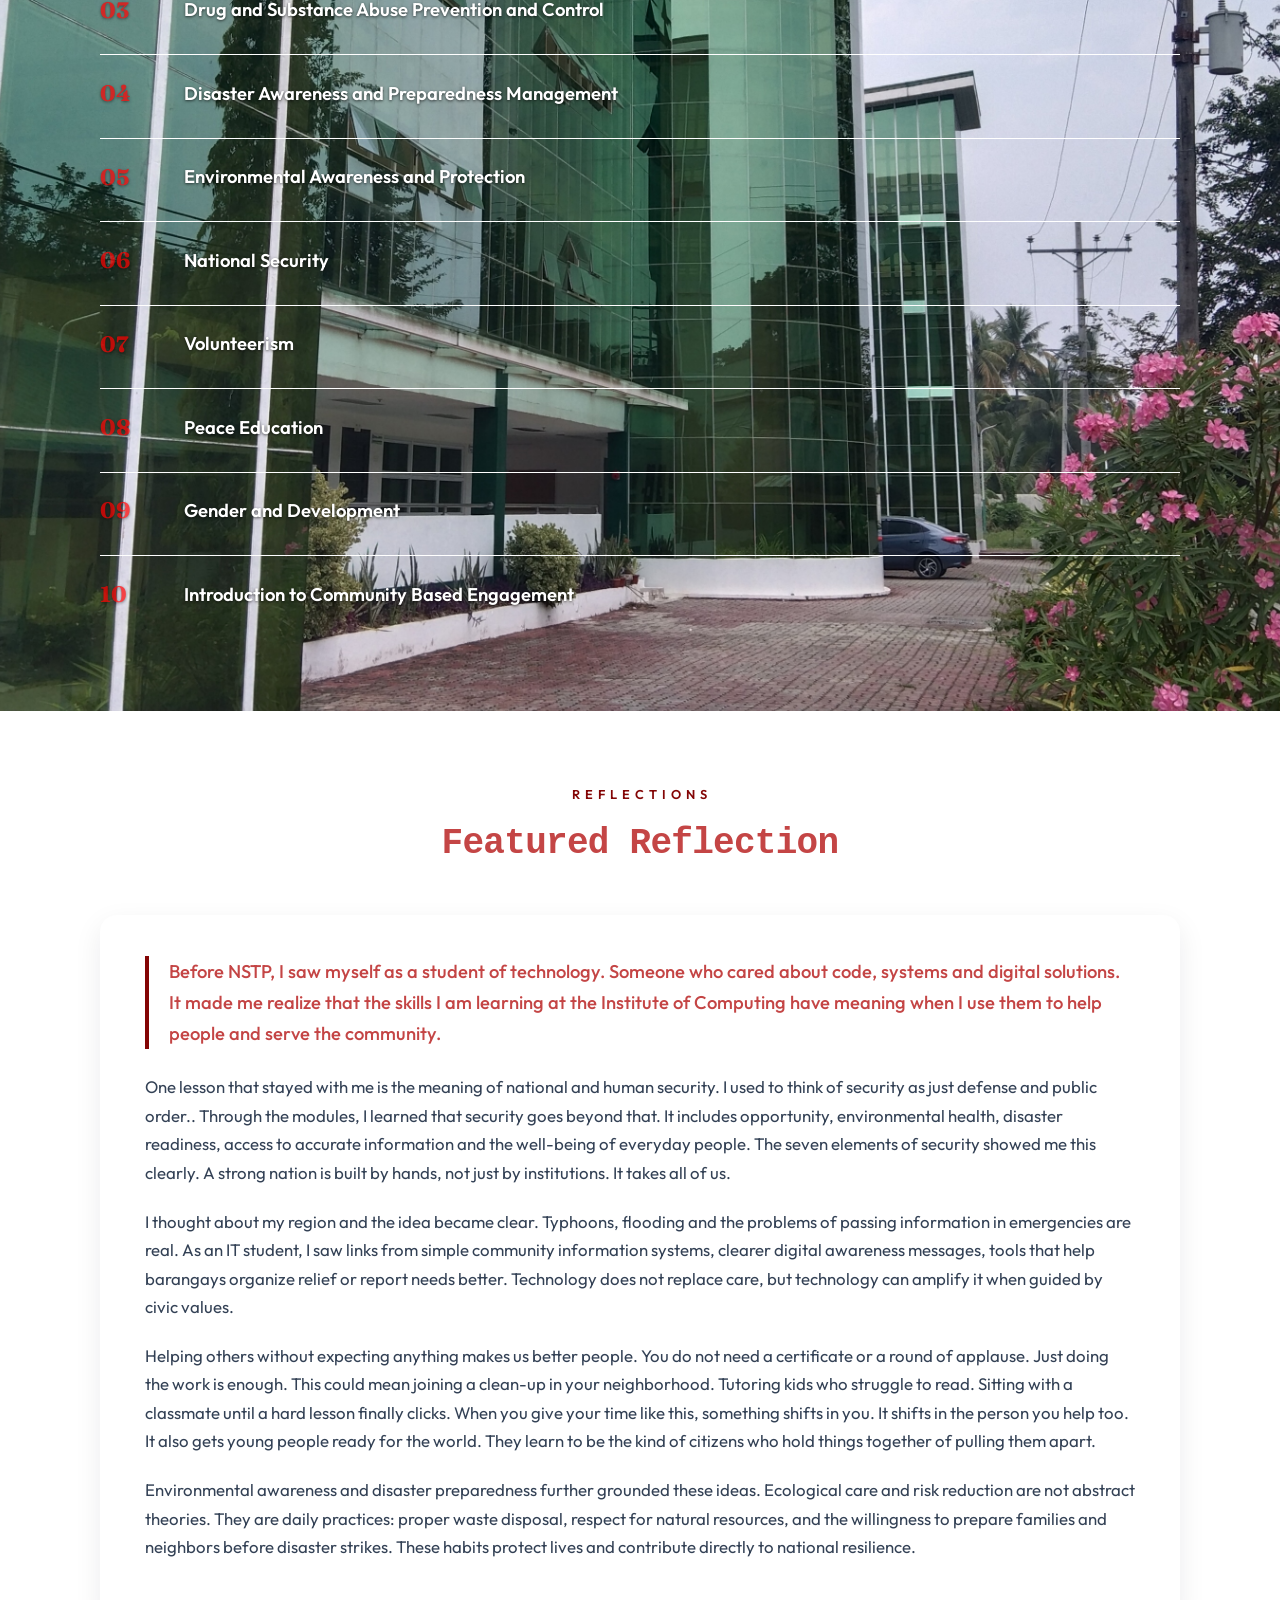
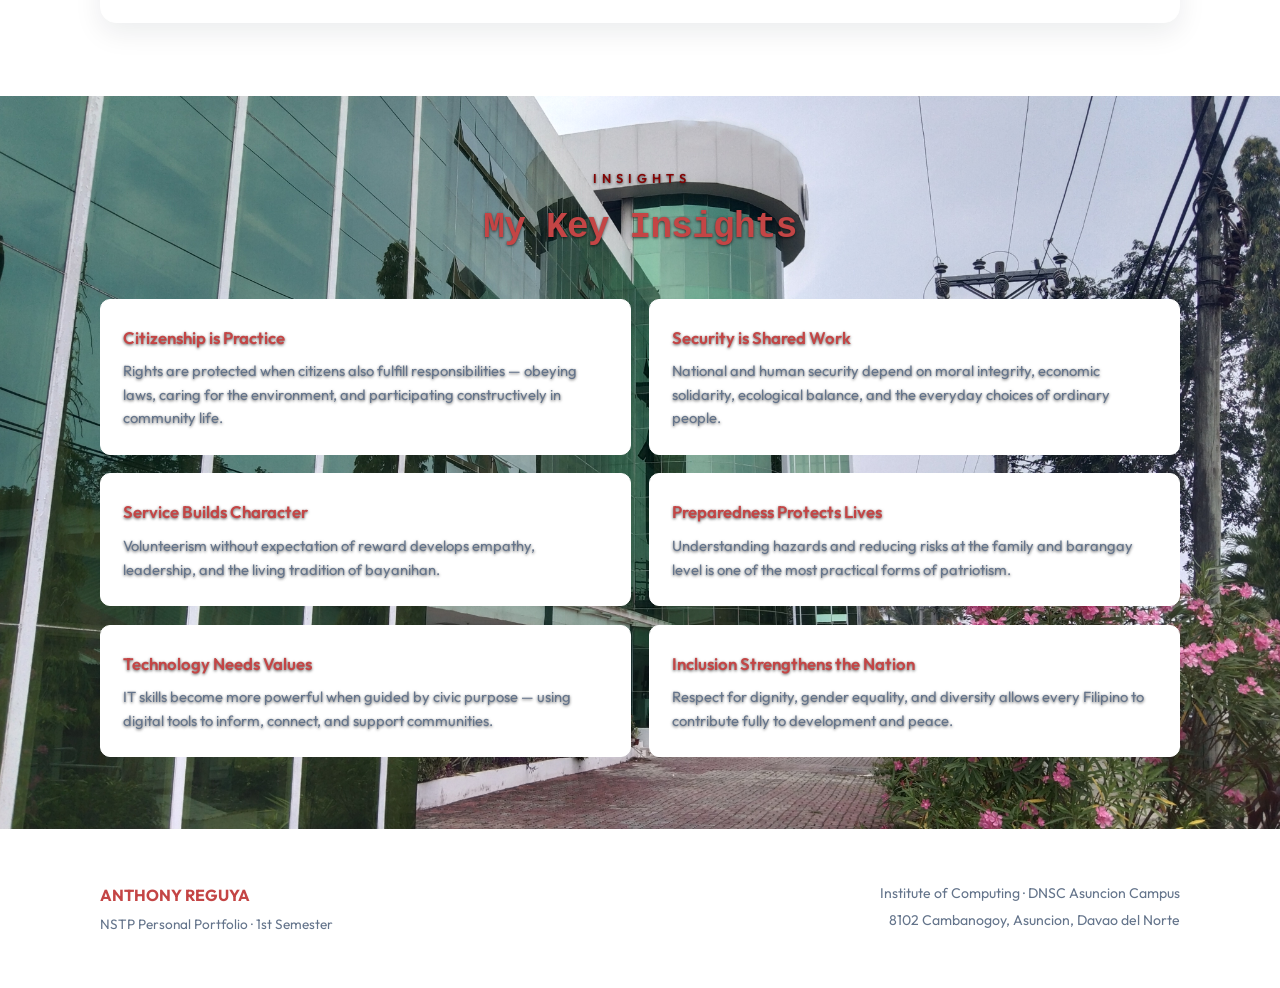
==== commit 9b70ff2f: "Update footer information" ====
--- a/index.html
+++ b/index.html
@@ -254,8 +254,8 @@
         </div>
       </div>
       <div class="footer-meta">
-        <p>Institute of Computing · Davao del Norte State College</p>
-        <p>New Visayas, Panabo City</p>
+        <p>Institute of Computing · DNSC Asuncion Campus</p>
+        <p>8102 Cambanogoy, Asuncion, Davao del Norte</p>
       </div>
     </div>
   </footer>
